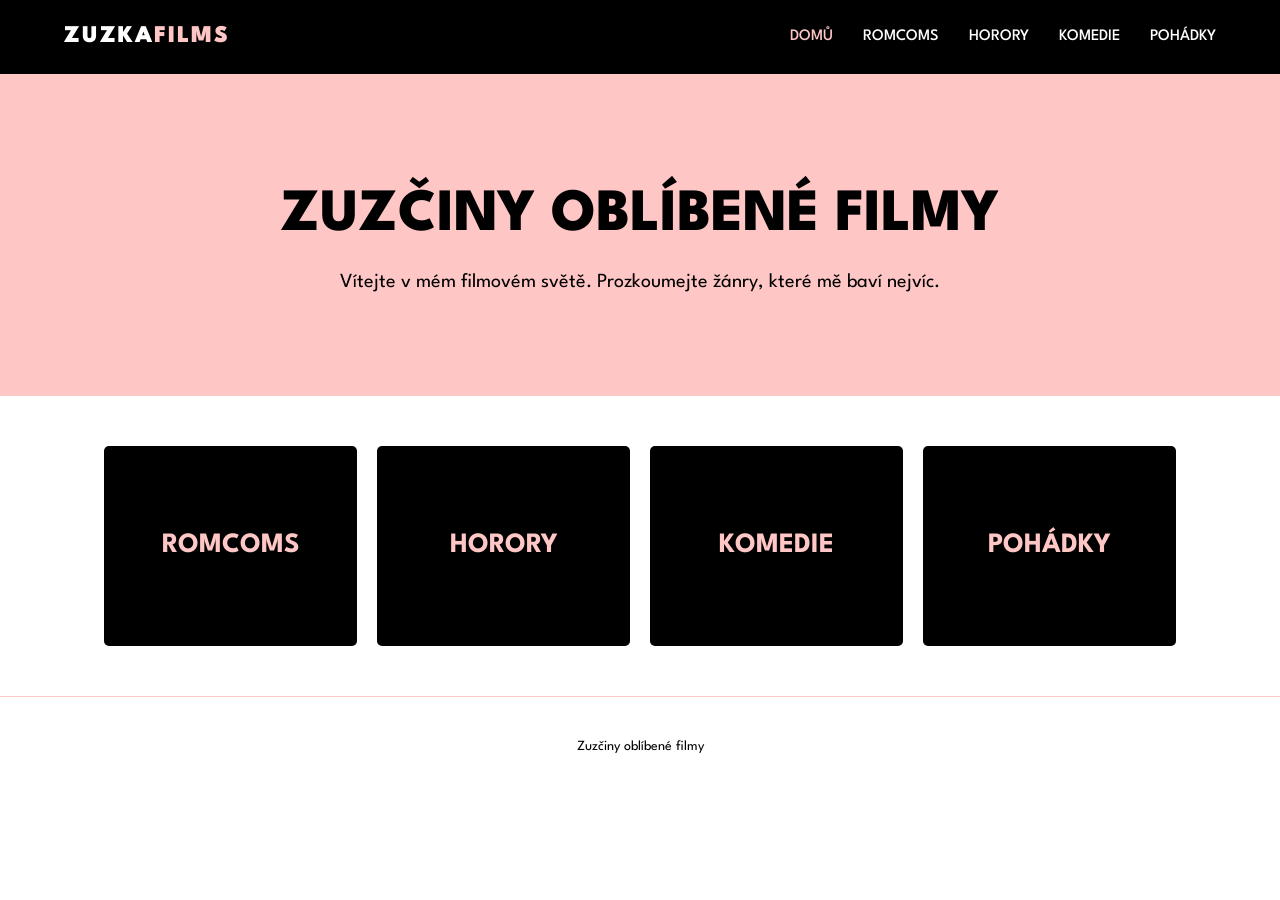
==== index.html @ b1aa2c5f "Add files via upload" ====
<h1></h1>
<!DOCTYPE html>
<html lang="cs">
<head>
    <meta charset="UTF-8">
    <meta name="viewport" content="width=device-width, initial-scale=1.0">
    <title>Zuzčiny oblíbené filmy</title>
    <link href="https://fonts.googleapis.com/css2?family=League+Spartan:wght@100..900&display=swap" rel="stylesheet">
    <link rel="stylesheet" href="style.css">
</head>
<body>

    <header>
        <nav>
            <div class="logo">ZUZKA<span>FILMS</span></div>
            <ul class="nav-links">
                <li><a href="index.html" class="active">Domů</a></li>
                <li><a href="oblíbené romcoms.html">Romcoms</a></li>
                <li><a href="oblíbené horory.html">Horory</a></li>
                <li><a href="oblíbené komedie.html">Komedie</a></li>
                <li><a href="oblíbené pohádky.html">Pohádky</a></li>
            </ul>
        </nav>

    </header>

    <main>
        <section class="hero">
            <h1>Zuzčiny oblíbené filmy</h1>
            <p>Vítejte v mém filmovém světě. Prozkoumejte žánry, které mě baví nejvíc.</p>
        </section>

        <section class="genre-grid">
            <a href="oblíbené romcoms.html" class="genre-card">
                <h2>Romcoms</h2>
            </a>
            <a href="oblíbené horory.html" class="genre-card">
                <h2>Horory</h2>
            </a>
            <a href="oblíbené komedie.html" class="genre-card">
                <h2>Komedie</h2>
            </a>
            <a href="oblíbené pohádky.html" class="genre-card">
                <h2>Pohádky</h2>
            </a>
        </section>
	</main>
   

    <footer>
        <p>Zuzčiny oblíbené filmy</p>
    </footer>

</body>
</html>
---- style.css ----
/* Definice barev a základní reset */
:root {
    --cerna: #000000;
    --bila: #ffffff;
    --ruzova: #ffc6c6;
}

* {
    margin: 0;
    padding: 0;
    box-sizing: border-box;
}

body {
    font-family: 'League Spartan', sans-serif;
    background-color: var(--bila);
    color: var(--cerna);
    line-height: 1.4;
}

/* Navigace */
header {
    background-color: var(--cerna);
    padding: 20px 5%;
}

nav {
    display: flex;
    justify-content: space-between;
    align-items: center;
}

.logo {
    color: var(--bila);
    font-size: 24px;
    font-weight: 900;
    letter-spacing: 2px;
}

.logo span {
    color: var(--ruzova);
}

.nav-links {
    display: flex;
    list-style: none;
}

.nav-links li {
    margin-left: 30px;
}

.nav-links a {
    text-decoration: none;
    color: var(--bila);
    font-weight: 500;
    text-transform: uppercase;
    transition: color 0.3s ease;
}

.nav-links a:hover, .nav-links a.active {
    color: var(--ruzova);
}

/* Hero sekce */
.hero {
    text-align: center;
    padding: 100px 20px;
    background-color: var(--ruzova);
    color: var(--cerna);
}

.hero h1 {
    font-size: 60px;
    text-transform: uppercase;
    font-weight: 800;
    margin-bottom: 10px;
}

.hero p {
    font-size: 20px;
    font-weight: 400;
}

/* Mřížka žánrů */
.genre-grid {
    display: grid;
    grid-template-columns: repeat(4, 1fr);
    gap: 20px;
    padding: 50px 5%;
    max-width: 1200px;
    margin: 0 auto;
}

.genre-card {
    background-color: var(--cerna);
    height: 200px;
    display: flex;
    align-items: center;
    justify-content: center;
    text-decoration: none;
    transition: transform 0.3s ease, background-color 0.3s ease;
    border-radius: 5px;
}

.genre-card h2 {
    color: var(--ruzova);
    text-transform: uppercase;
    font-size: 28px;
}

.genre-card:hover {
    transform: translateY(-10px);
    background-color: #1a1a1a;
}

/* Patička */
footer {
    text-align: center;
    padding: 40px;
    font-size: 14px;
    background-color: var(--bila);
    border-top: 1px solid var(--ruzova);
}

/* Responzivita pro mobily */
@media (max-width: 900px) {
    .genre-grid {
        grid-template-columns: repeat(2, 1fr); /* Na tabletech 2x2 */
    }
}

@media (max-width: 600px) {
    .genre-grid {
        grid-template-columns: 1fr; /* Na mobilech pod sebou */
    }
}

/* 1. Zajištění, aby podstránky nebyly jen vlevo a malé */
.content-wrapper {
    max-width: 1200px;  /* Stejná šířka jako na hlavní stránce */
    margin: 0 auto;     /* Vycentrování na střed */
    padding: 60px 20px;
    display: flex;
    flex-direction: column;
    align-items: center; /* Vše pod sebou na střed */
}

/* 2. Stylování sekce se seznamem filmů */
.movie-list {
    width: 100%;        /* Seznam zabere celou šířku wrapperu */
    display: flex;
    flex-direction: column;
    gap: 50px;          /* Mezery mezi jednotlivými filmy */
    margin-top: 40px;
}

/* 3. Stylování samotné karty filmu (toho boxu) */
.movie-item {
    display: flex;
    width: 100%;        /* Box se roztáhne na celou šířku */
    background: #ffffff;
    border: 5px solid #000000; /* Silný černý rám */
    padding: 40px;
    box-shadow: 15px 15px 0px #ffc6c6; /* Růžový stín jako na GirlsLife */
    align-items: center;
    min-height: 250px;
}

/* 4. Úprava textu uvnitř boxu */
.movie-info {
    text-align: left;
    width: 100%;
}

.movie-info h2 {
    font-size: 40px;    /* Pořádně velký nadpis filmu */
    text-transform: uppercase;
    margin-bottom: 10px;
    line-height: 1;
}

.movie-desc {
    font-size: 20px;    /* Větší text popisku */
    line-height: 1.5;
    margin: 15px 0;
}

/* 5. Velké číslo na boku */
.movie-number {
    font-size: 100px;
    font-weight: 900;
    color: #000;
    opacity: 0.1;       /* Jemné šedé číslo v pozadí */
    margin-right: 40px;
    line-height: 1;
}

/* Responzivita: Aby to na mobilu nebylo moc široké */
@media (max-width: 768px) {
    .movie-item {
        flex-direction: column; /* Na mobilu číslo nad textem */
        text-align: center;
    }
    .movie-number {
        margin-right: 0;
        margin-bottom: 20px;
    }
    .page-title h1 {
        font-size: 50px;
    }
	/* Celá karta filmu */
.movie-item {
    display: flex;
    align-items: center; /* Zarovná plakát a text na středovou osu */
    width: 100%;
    background: #ffffff;
    border: 5px solid #000000;
    margin-bottom: 60px;
    padding: 30px; /* Vnitřní prostor karty */
    box-shadow: 15px 15px 0px #ffc6c6;
    position: relative;
    overflow: hidden; /* Aby plakát neutíkal z borderu */
}

/* Samotný plakát (posunutý víc doleva) */
.movie-poster {
    width: 280px;      
    height: 400px;     
    border: 4px solid #000;
    flex-shrink: 0;    
    box-shadow: 8px 8px 0px #000;
    overflow: hidden;
    display: flex;
    
    /* Tady je ten trik: záporný margin ho posune víc k levému okraji */
    /* A velký margin-right vytvoří mezeru od nápisu vpravo */
    margin-left: 0px; 
    margin-right: 80px; /* Tohle vytvoří tu obrovskou mezeru, co potřebujeme */
}

.movie-poster img {
    width: 100%;
    height: 100%;
    object-fit: cover;
}

/* Blok s textem */
.movie-info {
    flex-grow: 1;
    text-align: left;
}

.movie-info h2 {
    font-size: 45px; /* Pořádně velký nápis */
    font-weight: 900;
    line-height: 1;
    margin-bottom: 15px;
    text-transform: uppercase;
}

/* Responzivita pro mobily (aby to tam nevypadalo divně) */
@media (max-width: 900px) {
    .movie-item {
        flex-direction: column;
        padding: 20px;
    }
    .movie-poster {
        margin-right: 0;
        margin-bottom: 30px;
        width: 100%;
        max-width: 300px;
    }
}
}
}
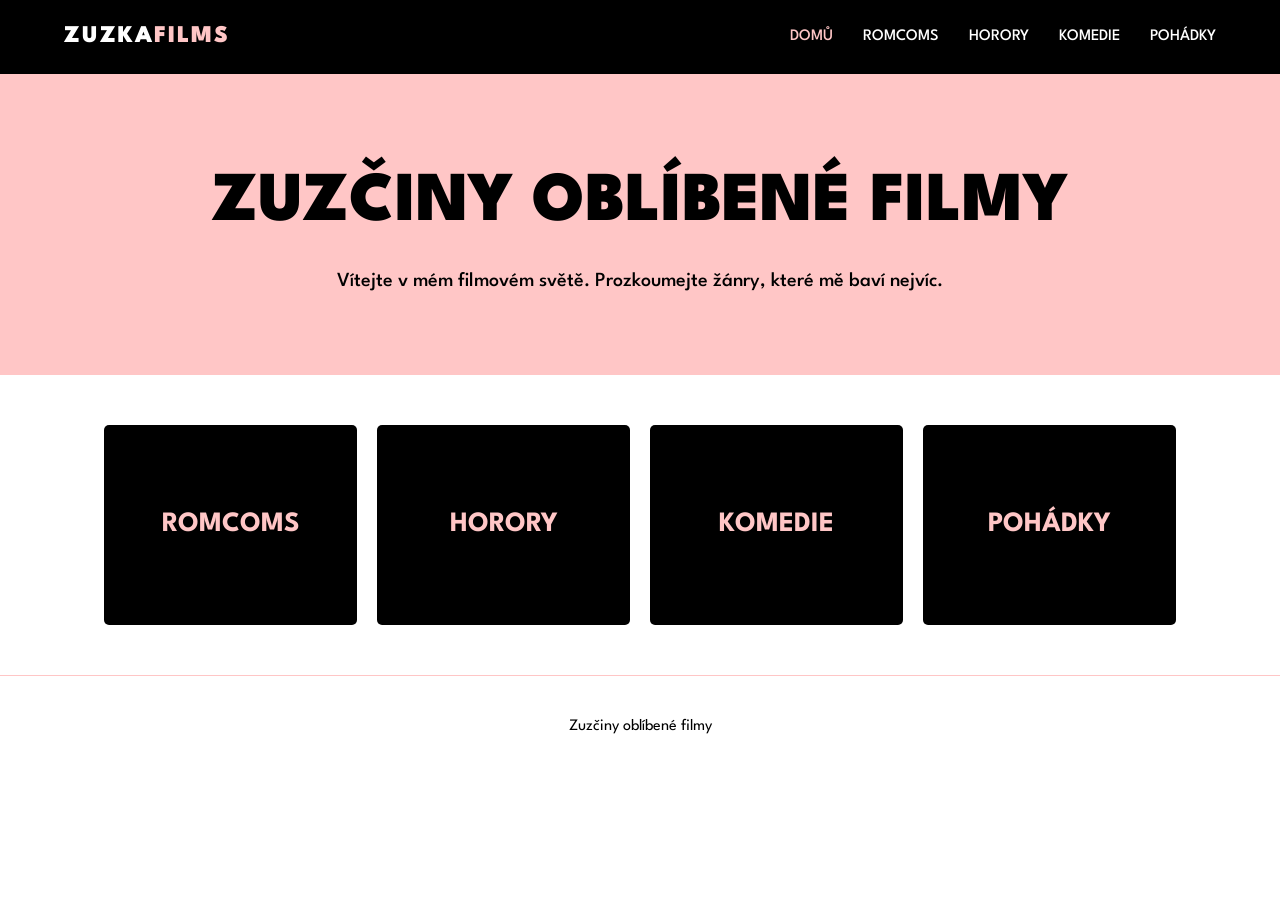
==== commit 242bfa14: "Fix HTML structure and formatting" ====
--- a/index.html
+++ b/index.html
@@ -9,20 +9,18 @@
     <link rel="stylesheet" href="style.css">
 </head>
 <body>
-
-    <header>
-        <nav>
-            <div class="logo">ZUZKA<span>FILMS</span></div>
-            <ul class="nav-links">
-                <li><a href="index.html" class="active">Domů</a></li>
-                <li><a href="oblíbené romcoms.html">Romcoms</a></li>
-                <li><a href="oblíbené horory.html">Horory</a></li>
-                <li><a href="oblíbené komedie.html">Komedie</a></li>
-                <li><a href="oblíbené pohádky.html">Pohádky</a></li>
-            </ul>
-        </nav>
-
-    </header>
+<header>
+    <nav class="header-container"> <div class="logo">ZUZKA<span>FILMS</span></div>
+        <ul class="nav-links">
+            <li><a href="index.html" class="active">Domů</a></li>
+            <li><a href="oblíbené romcoms.html">Romcoms</a></li>
+            <li><a href="oblíbené horory.html">Horory</a></li>
+            <li><a href="oblíbené komedie.html">Komedie</a></li>
+            <li><a href="oblíbené pohádky.html">Pohádky</a></li>
+        </ul>
+    </nav>
+</header>
+	
 
     <main>
         <section class="hero">
@@ -52,4 +50,4 @@
     </footer>
 
 </body>
-</html>+</html>
--- a/style.css
+++ b/style.css
@@ -1,4 +1,4 @@
-/* Definice barev a základní reset */
+/* 1. DEFINICE BAREV A RESET */
 :root {
     --cerna: #000000;
     --bila: #ffffff;
@@ -18,16 +18,18 @@
     line-height: 1.4;
 }
 
-/* Navigace */
+/* 2. NAVIGACE */
 header {
     background-color: var(--cerna);
     padding: 20px 5%;
 }
 
-nav {
+.header-container {
     display: flex;
     justify-content: space-between;
     align-items: center;
+    max-width: 1200px;
+    margin: 0 auto;
 }
 
 .logo {
@@ -62,27 +64,89 @@
     color: var(--ruzova);
 }
 
-/* Hero sekce */
-.hero {
-    text-align: center;
-    padding: 100px 20px;
-    background-color: var(--ruzova);
-    color: var(--cerna);
-}
-
-.hero h1 {
+/* 3. PODSTRÁNKY - ROZVRŽENÍ */
+.content-wrapper {
+    max-width: 1200px;
+    margin: 0 auto;
+    padding: 60px 20px;
+}
+
+.page-title {
+    margin-bottom: 40px;
+}
+
+.page-title h1 {
     font-size: 60px;
     text-transform: uppercase;
-    font-weight: 800;
+    font-weight: 900;
+}
+
+.category-tag {
+    color: var(--ruzova);
+    font-weight: 700;
+    text-transform: uppercase;
+    display: block;
+    margin-bottom: 5px;
+}
+
+/* 4. SEZNAM FILMŮ */
+.movie-list {
+    display: flex;
+    flex-direction: column;
+    gap: 50px;
+}
+
+.movie-item {
+    display: flex;
+    align-items: center;
+    background: var(--bila);
+    border: 5px solid var(--cerna);
+    padding: 40px;
+    box-shadow: 15px 15px 0px var(--ruzova);
+}
+
+/* 5. PLAKÁTY - TADY JE TO SJEDNOCENÍ */
+.movie-poster {
+    width: 280px !important;
+    height: 400px !important;
+    border: 5px solid var(--cerna);
+    box-shadow: 8px 8px 0px var(--cerna);
+    flex-shrink: 0;
+    overflow: hidden;
+    margin-right: 60px; /* Mezera od textu */
+}
+
+.movie-poster img {
+    width: 100% !important;
+    height: 100% !important;
+    object-fit: cover !important; /* Ořízne vsem.jpg, aby seděl k ostatním */
+    object-position: center;
+    display: block;
+}
+
+/* 6. TEXTY U FILMŮ */
+.movie-info {
+    flex-grow: 1;
+}
+
+.movie-info h2 {
+    font-size: 40px;
+    text-transform: uppercase;
     margin-bottom: 10px;
-}
-
-.hero p {
+    line-height: 1;
+}
+
+.movie-desc {
     font-size: 20px;
-    font-weight: 400;
-}
-
-/* Mřížka žánrů */
+    margin: 15px 0;
+}
+
+.rating {
+    font-weight: 700;
+}
+
+
+/* 7. HLAVNÍ STRÁNKA - MŘÍŽKA ŽÁNRŮ */
 .genre-grid {
     display: grid;
     grid-template-columns: repeat(4, 1fr);
@@ -99,7 +163,7 @@
     align-items: center;
     justify-content: center;
     text-decoration: none;
-    transition: transform 0.3s ease, background-color 0.3s ease;
+    transition: transform 0.3s ease;
     border-radius: 5px;
 }
 
@@ -111,166 +175,53 @@
 
 .genre-card:hover {
     transform: translateY(-10px);
-    background-color: #1a1a1a;
-}
-
-/* Patička */
+}
+
+/* 8. PATIČKA */
 footer {
     text-align: center;
     padding: 40px;
-    font-size: 14px;
-    background-color: var(--bila);
     border-top: 1px solid var(--ruzova);
 }
 
-/* Responzivita pro mobily */
-@media (max-width: 900px) {
-    .genre-grid {
-        grid-template-columns: repeat(2, 1fr); /* Na tabletech 2x2 */
-    }
-}
-
-@media (max-width: 600px) {
-    .genre-grid {
-        grid-template-columns: 1fr; /* Na mobilech pod sebou */
-    }
-}
-
-/* 1. Zajištění, aby podstránky nebyly jen vlevo a malé */
-.content-wrapper {
-    max-width: 1200px;  /* Stejná šířka jako na hlavní stránce */
-    margin: 0 auto;     /* Vycentrování na střed */
-    padding: 60px 20px;
-    display: flex;
-    flex-direction: column;
-    align-items: center; /* Vše pod sebou na střed */
-}
-
-/* 2. Stylování sekce se seznamem filmů */
-.movie-list {
-    width: 100%;        /* Seznam zabere celou šířku wrapperu */
-    display: flex;
-    flex-direction: column;
-    gap: 50px;          /* Mezery mezi jednotlivými filmy */
-    margin-top: 40px;
-}
-
-/* 3. Stylování samotné karty filmu (toho boxu) */
-.movie-item {
-    display: flex;
-    width: 100%;        /* Box se roztáhne na celou šířku */
-    background: #ffffff;
-    border: 5px solid #000000; /* Silný černý rám */
-    padding: 40px;
-    box-shadow: 15px 15px 0px #ffc6c6; /* Růžový stín jako na GirlsLife */
-    align-items: center;
-    min-height: 250px;
-}
-
-/* 4. Úprava textu uvnitř boxu */
-.movie-info {
-    text-align: left;
-    width: 100%;
-}
-
-.movie-info h2 {
-    font-size: 40px;    /* Pořádně velký nadpis filmu */
-    text-transform: uppercase;
-    margin-bottom: 10px;
-    line-height: 1;
-}
-
-.movie-desc {
-    font-size: 20px;    /* Větší text popisku */
-    line-height: 1.5;
-    margin: 15px 0;
-}
-
-/* 5. Velké číslo na boku */
-.movie-number {
-    font-size: 100px;
-    font-weight: 900;
-    color: #000;
-    opacity: 0.1;       /* Jemné šedé číslo v pozadí */
-    margin-right: 40px;
-    line-height: 1;
-}
-
-/* Responzivita: Aby to na mobilu nebylo moc široké */
-@media (max-width: 768px) {
-    .movie-item {
-        flex-direction: column; /* Na mobilu číslo nad textem */
-        text-align: center;
-    }
-    .movie-number {
-        margin-right: 0;
-        margin-bottom: 20px;
-    }
-    .page-title h1 {
-        font-size: 50px;
-    }
-	/* Celá karta filmu */
-.movie-item {
-    display: flex;
-    align-items: center; /* Zarovná plakát a text na středovou osu */
-    width: 100%;
-    background: #ffffff;
-    border: 5px solid #000000;
-    margin-bottom: 60px;
-    padding: 30px; /* Vnitřní prostor karty */
-    box-shadow: 15px 15px 0px #ffc6c6;
-    position: relative;
-    overflow: hidden; /* Aby plakát neutíkal z borderu */
-}
-
-/* Samotný plakát (posunutý víc doleva) */
-.movie-poster {
-    width: 280px;      
-    height: 400px;     
-    border: 4px solid #000;
-    flex-shrink: 0;    
-    box-shadow: 8px 8px 0px #000;
-    overflow: hidden;
-    display: flex;
-    
-    /* Tady je ten trik: záporný margin ho posune víc k levému okraji */
-    /* A velký margin-right vytvoří mezeru od nápisu vpravo */
-    margin-left: 0px; 
-    margin-right: 80px; /* Tohle vytvoří tu obrovskou mezeru, co potřebujeme */
-}
-
-.movie-poster img {
-    width: 100%;
-    height: 100%;
-    object-fit: cover;
-}
-
-/* Blok s textem */
-.movie-info {
-    flex-grow: 1;
-    text-align: left;
-}
-
-.movie-info h2 {
-    font-size: 45px; /* Pořádně velký nápis */
-    font-weight: 900;
-    line-height: 1;
-    margin-bottom: 15px;
-    text-transform: uppercase;
-}
-
-/* Responzivita pro mobily (aby to tam nevypadalo divně) */
+/* 9. RESPONZIVITA (MOBILY) */
 @media (max-width: 900px) {
     .movie-item {
         flex-direction: column;
+        text-align: center;
         padding: 20px;
     }
+
     .movie-poster {
         margin-right: 0;
-        margin-bottom: 30px;
-        width: 100%;
-        max-width: 300px;
-    }
-}
-}
-}+        margin-bottom: 20px;
+        width: 100% !important;
+        max-width: 280px;
+    }
+
+    .genre-grid {
+        grid-template-columns: repeat(2, 1fr);
+    }
+    
+    .page-title h1 {
+        font-size: 40px;
+    }
+}/* ÚPRAVA PRO RŮŽOVÝ PRUH (HERO SEKCE) */
+.hero {
+    background-color: var(--ruzova); /* Použije tvou nadefinovanou růžovou */
+    text-align: center;              /* Vycentruje text na střed */
+    padding: 80px 20px;              /* Vytvoří prostor nahoře a dole v pruhu */
+    width: 100%;                     /* Pruh bude přes celou šířku */
+}
+
+.hero h1 {
+    font-size: 70px;                 /* Pořádně velký nadpis jako na fotce */
+    text-transform: uppercase;
+    font-weight: 900;
+    margin-bottom: 15px;             /* Mezera mezi nadpisem a textem pod ním */
+}
+
+.hero p {
+    font-size: 20px;
+    font-weight: 500;
+}
